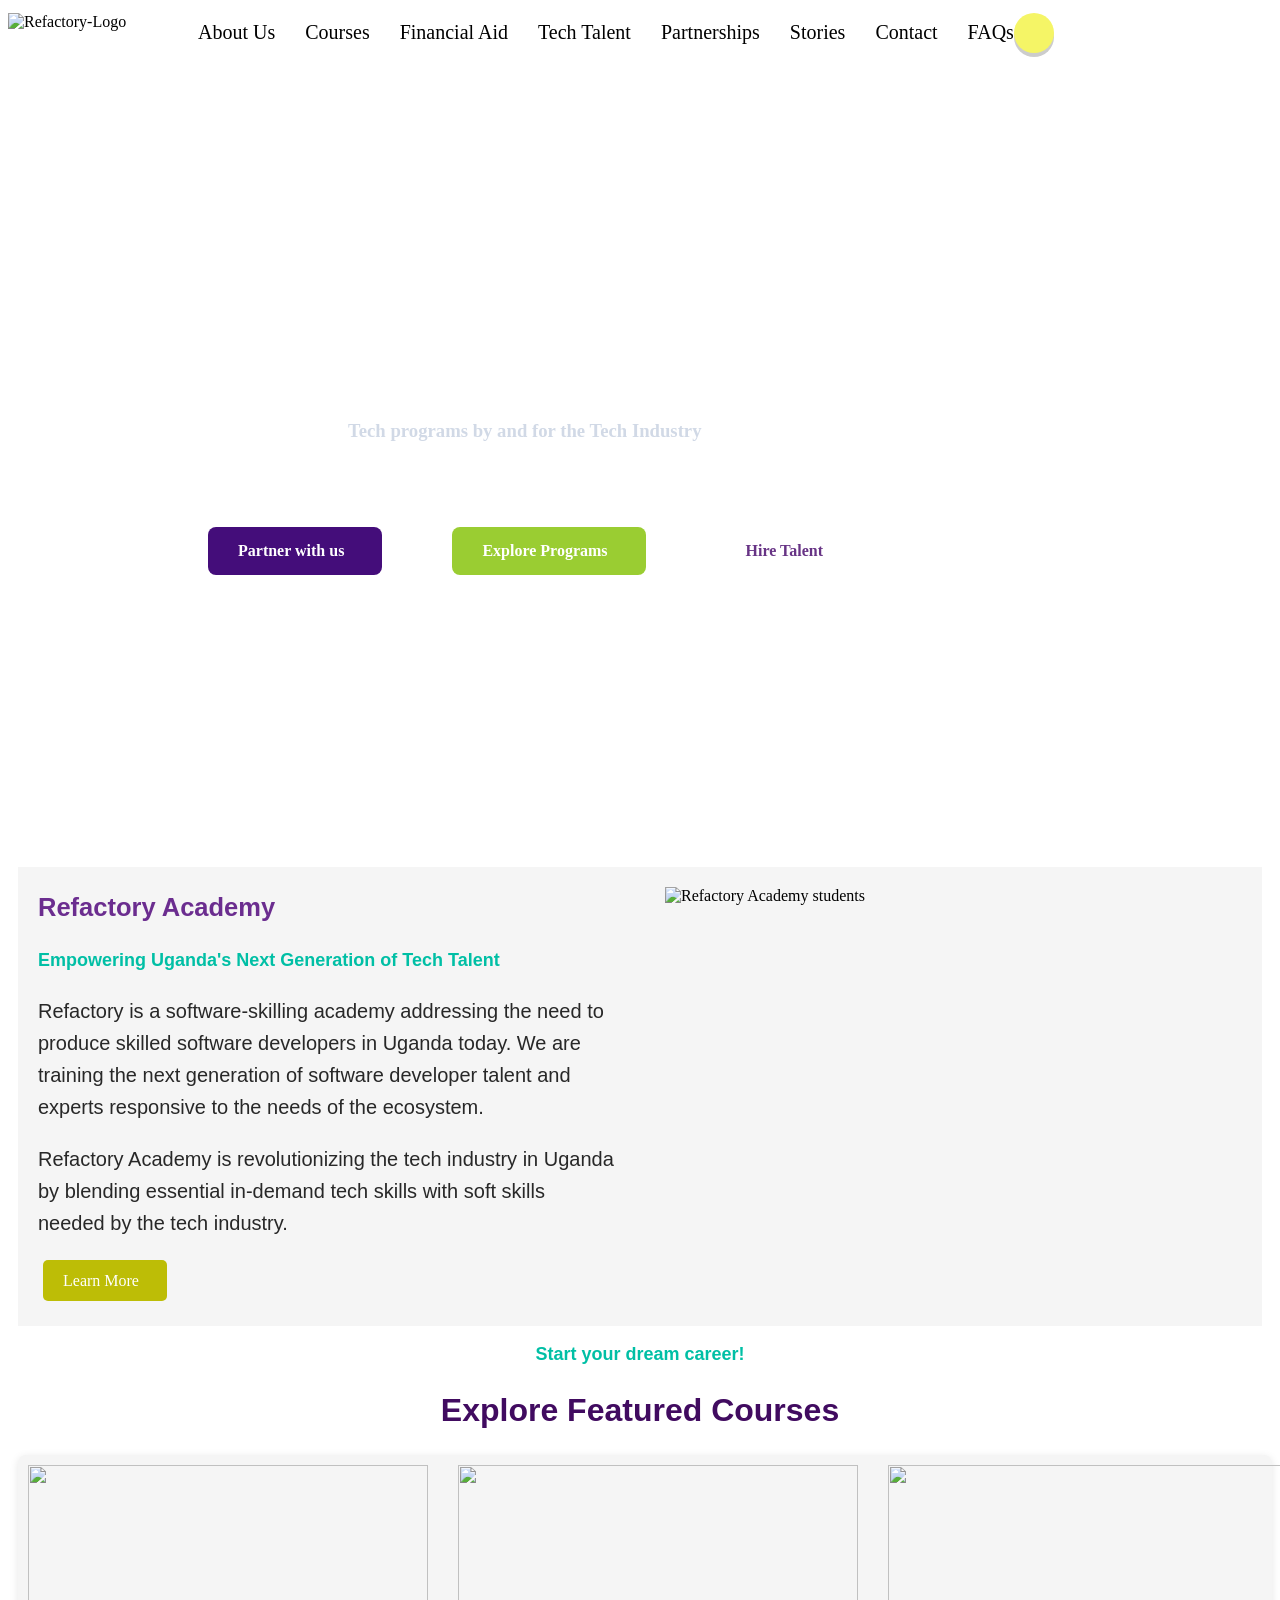
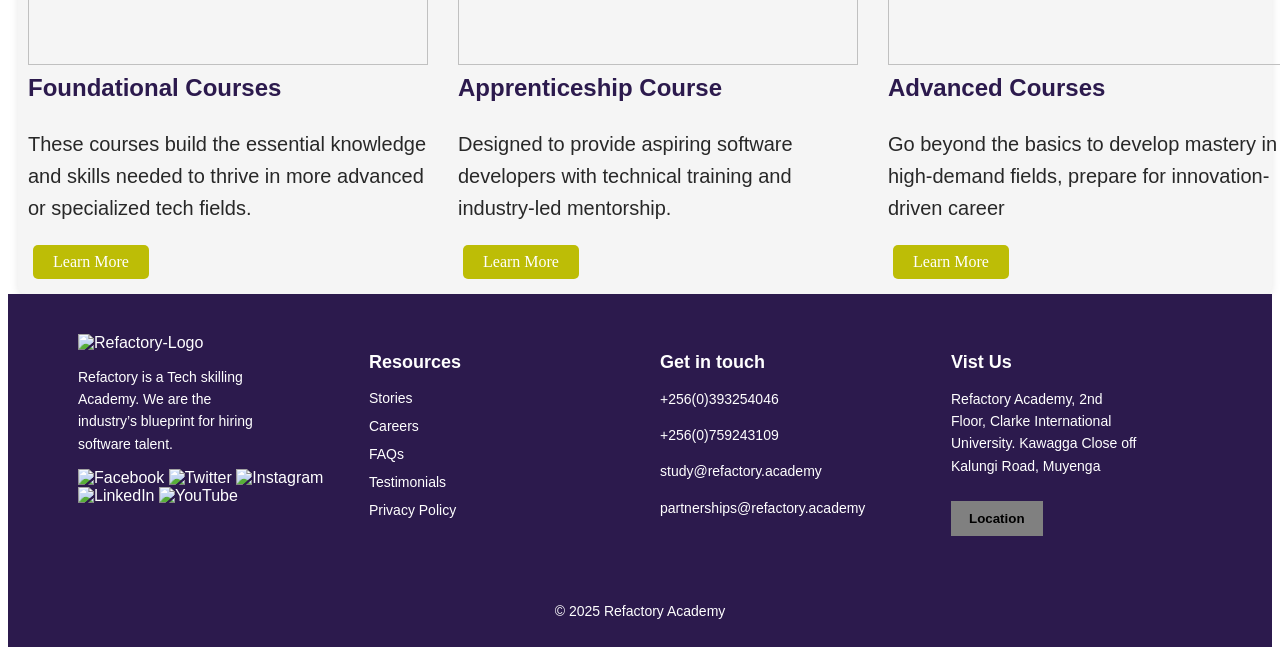
==== index.html @ c841dccb "Add the changes" ====
<!DOCTYPE html>
<html lang="en">
<head>
    <meta charset="UTF-8">
    <meta name="viewport" content="width=device-width, initial-scale=1.0">
    <title>Refactort skilling tech talent</title>
    <link href="https://cdnjs.cloudflare.com/ajax/libs/font-awesome/7.0.1/css/all.min.css" rel="stylesheet" />
    <link rel="stylesheet" href="/style.css"/>
 </head>
 <header>
 <section>
 <!-- navigation bar using flexbox -->
 <header>
     <nav class="navbar">
         <class class="container">
             <div class="nav-wrapper">
                    <!-- the logo -->
                <img width="150"  height="40" src="https://refactory.academy/wp-content/uploads/2025/07/Refactory-Logo.png" alt="Refactory-Logo">
                 <!-- menu items : navigation links -->
                     <ul class="nav-link">
                     <li><a href="about_us.html">About Us</a></li>
                     <li><a href="courses.html">Courses</a></li>
                     <li><a href="financial_aid.html">Financial Aid</a></li>
                     <li><a href="tech_talent.html">Tech Talent</a></li>
                     <li><a href="partnerships.html">Partnerships</a></li>                      
                     <li><a href="stories.html">Stories</a></li>
                     <li><a href="contact.html">Contact</a></li>             
                     <li><a href="faqs.html">FAQs</a></li>
                     </ul>
                        <!-- the clickable search icon -->
                     <a href="search.html" class="search-icon-link"><i class="fa fa-search"></i></a>                      
                     
             </div>
         </class>
     </nav> 
 </header>
<!-- </header> --> 

<!-- hero section -->
<section class="hero-design">
     <div class="class-container"> 
               <!-- heading -->
         <h1 id="title">Transforming Africa’s Tech Talent for the Future</h1>
               <!-- pragraph -->
         <h3>Tech programs by and for the Tech Industry</h3>
               <!-- call to action -->
         <div class="hero-buttons">
                <a href=" " class="btn partner">Partner with us<i class="fa-solid fa-arrow-right"></i></a>
                <a href=" " class="btn explore">Explore Programs<i class="fa-solid fa-arrow-right"></i></a>
                <a href=" " class="btn hire">Hire Talent<i class="fa-solid fa-arrow-right"></i></a>    
         </div> 
     </div>
 </section>
    
<!-- start The Main section  -->
 
<div class="M-container">
     <div class="column1">
        <!--<section class="refactory-section"></section>-->
        <h2 class="section-heading"> Refactory Academy</h2>
        <h3 class="subheading">Empowering Uganda's Next Generation of Tech Talent</h3>
        <p class="body-text">Refactory is a software-skilling academy addressing the need to produce skilled software developers in Uganda today. We are training the next generation of software developer talent and experts responsive to the needs of the ecosystem.</p>

        <p class="body-text">Refactory Academy is revolutionizing the tech industry in Uganda by blending essential in-demand tech skills with soft skills needed by the tech industry.</p>
        <a href="" class="learn-btn ">Learn More<i class="fa-solid fa-arrow-right"></i></a> 
</div>
     <div class="column2">
        <img width="auto" height="400px"  src="https://refactory.academy/wp-content/uploads/2025/08/0G2A8223-2048x1365.jpg" alt="Refactory Academy students">
     </div>
 </div>  
</section>
</header>
<!-- ========== Start section layout ========== -->
 
      <section class="cards">
               <div class="mini-heading">
               <h3 class="mini-heading">Start your dream career!</h3>
               </div>
               <div class="main-heading">
               <h2 class="main-heading">Explore Featured Courses</h2>
               </div>
         
      <div class="card-container">
            <div class="card1">
                 <img width="400px"  height="200px"  src="https://refactory.academy/wp-content/uploads/2025/08/MAL_6149-1024x682.jpg" alt="">
                 <h2 class="card-heading">Foundational Courses</h2>
                 <p class="body-text">These courses build the essential knowledge and skills needed to thrive in more advanced or specialized tech fields.</p>
                 <a href="" class="learn-btn ">Learn More</i></a> 
            </div>
     <div class="card2">
                 <img width="400px"  height="200px"  src="https://refactory.academy/wp-content/uploads/2025/08/MAL_6149-1024x682.jpg" alt="">
                 <h2 class="card-heading">Apprenticeship Course</h2>
                 <p class="body-text">Designed to provide aspiring software developers with technical training and industry-led mentorship.</p>
                 <a href="" class="learn-btn ">Learn More</a> 
             </div>
    <div class="card3">
                 <img width="400px"  height="200px"  src="https://refactory.academy/wp-content/uploads/2025/08/MAL_6149-1024x682.jpg" alt="">
                 <h2 class="card-heading">Advanced Courses</h2>
                 <p class="body-text">Go beyond the basics to develop mastery in high-demand fields, prepare for innovation-driven career</p>
                 <a href="" class="learn-btn ">Learn More</i></a> 
             </div>
         </div>
     </section>
<!-- ========== End section layout ========== -->
 </header>
</body>

<!-- ========== Start Footer Section ========== -->
 <footer class ="footer">
     <div class="footer-container">
        <!-- Column 1 -->
         <div class="f-column1">
             <img width="100"  height="40" src="https://refactory.academy/wp-content/uploads/2025/07/Refactory-Logo-White.png" alt="Refactory-Logo">
             <p>Refactory is a Tech skilling <br>Academy. We are the <br>industry’s blueprint for hiring<br> software talent. </p>
             <div class ="social icons">
                <img width="20"  height="20" src="https://cdn-icons-png.flaticon.com/512/733/733547.png" alt="Facebook">
                <img width="20"  height="20" src="https://cdn-icons-png.flaticon.com/512/733/733579.png" alt="Twitter">
                <img width="20"  height="20" src="https://cdn-icons-png.flaticon.com/512/2111/2111463.png" alt="Instagram">
                <img width="20"  height="20" src="https://cdn-icons-png.flaticon.com/512/145/145807.png" alt="LinkedIn">
                <img width="20"  height="20" src="https://cdn-icons-png.flaticon.com/512/1384/1384060.png" alt="YouTube">
             </div>
         </div>

    <!-- Column 2 -->
           
         <div class="f-colum2">
              <h3>Resources</h3>
      <ul>
        <li><a href="stories.html">Stories</a></li>
        <li><a href="#">Careers</a></li>
        <li><a href="#">FAQs</a></li>
        <li><a href="#">Testimonials</a></li>
        <li><a href="#">Privacy Policy</a></li>
      </ul>
    </div>
    <!-- Column 3 -->
         <div class="f-column3">
             <h3>Get in touch</h3>
             <p><i class="fa-solid fa-phone"></i> +256(0)393254046</p>
             <p><i class="fa-brands fa-whatsapp"></i></i> +256(0)759243109</p>
             <p> <i class="fa-regular fa-envelope"></i> study@refactory.academy</p>
             <p> <i class="fa-regular fa-envelope"></i>partnerships@refactory.academy</p>
         </div>
    <!-- Column 4 -->    
         <div class="f-column4">
             <h3>Vist Us</h3>
             <p>Refactory Academy, 2nd <br>Floor, Clarke International <br>University. Kawagga Close off<br> Kalungi Road, Muyenga</p>
              <button> Location </button>
    </div>
  </div>
         <div class="footer-bottom">
    <p>&copy; 2025 Refactory Academy</p>
  </div>
     
</div>
</footer> 
</body>
</html>
---- style.css ----
/* glopal styles */
.container {
    display: flex;
    margin:0 ;
    padding: 5 10;
    justify-content: space-between;
    font: Clean, modern sans-serif;

}
.Body{
    font-family:Clean, modern sans-serif font;
    color: #333;
}

.navbar{
    top: 5;
    left: 5px;
    z-index: 300;
}
.nav-link{
    display:flex;
    list-style-type: none;
    justify-content:space-between;
    gap: 30px;
    align-items: center;
    font-size:small;

}
.nav-link li a {
    justify-content: center;
    text-decoration:none;
    color:black;
    font-size:20px;
    align-items:center;
}
.nav-wrapper{
    display: flex;
    justify-content: space-between;
    align-items: center;
    padding: 0;
    margin: 0px;
}


.search-icon-link{
    /*container styles*/
    display: flex;
   /* flexbox to center the icon*/
   justify-content:center;
   align-items:center;
   width: 40px;
   /*set the size of the cercular Area*/
   height: 40px;
   background-color: rgb(245, 245, 102);
   /*yellow background color */
   border-radius: 50%;
   /*make the container circular */
   color: white;
   /* icon color*/
   text-decoration: none;
   /*remove default link underline */
   cursor: pointer;
   /* change cursor to a pointer to indicate clickability */
   box-shadow: 0 4px; 
   color:  rgba(0, 0, 0, 0.2);
   /*optional:add a subtle shadow*/
   transition:
   background-color 0.3s;
   /*smooth transition for hover effect */
   
}

.search-icon-link:hover{
    background-color: rgb(144, 153, 13);
    /* slightly darker yellow on hover */
}

.search-icon-link i{
    font-size: 20px;
    /*adjust icon size*/
    color: black;
    /*icon color */
}

/* HERO SECTION */
.hero-design {
    display:flex;
    background-image: url("https://refactory.academy/wp-content/uploads/2025/08/0G2A8223-2048x1365.jpg");
    min-height: 800px;
    align-items: center;
    background-size:contain;
    background-position: center;
}
/* CONTAINER */
.class-container {
    width: 90%;
    max-width: 1200px;
    margin: 20px;
   /* font: 1em sans-serif;*/
    
}

#title {
    padding-left: 100px;
    margin-left: 400px;
    margin: 20px;
    font-size: 2rem;
    font-weight:bold;
    color: white;
    align-items: center;
    margin-bottom: 10;
    line-height: 1.6;
    size: large;
}
.hero-design h3 {
    margin-left : 300px;
    padding:20px;
    size: 24px;
    font-weight: bold;
    margin-bottom: 35px;
    color: #d1d9e6;
}

.hero-buttons {
    display: flex;
    gap: 10px;
    flex-wrap: wrap;
    margin-left: 150px;
    align-items: center;
}

.btn {
    margin: 30px;
    display: inline-flex;
    align-items: center;
    gap: 8px;
    padding: 15px 30px;
    text-decoration: none;
    font-size: 1rem;
    font-weight: 600;
    border-radius: 8px;
    transition: all 0.3s ease;
}
/* Button variations */
.partner {
    background: #440d7a;
    color:white;
    
}
.partner :hover {
    background-color: #6B2D8F;
    color: white;
}

.explore{ 
    background-color:yellowgreen;
    color: white;
}

.explore :hover {
    background-color: white;
    color: yellowgreen;
}

.hire{

    background-color: white;
    color :#673385;
}

.hire :hover {
    background-color: #673385;
    color :white;
}


.M-container{
    display: flex;
    grid-template-columns :1fr 1fr;
    justify-content: space-between;
    gap: 10px;
    margin: 10px;
    background-color: #f5f5f5;

}

.section-heading {
    margin: 10px;
    padding: 20px;
    font-family: Arial, sans-serif;
    font-size:32;
    font-weight: bold;
    display: contents;
    text-align: center;
    text-decoration: none;
    margin-bottom: 10px;
    color:#6B2D8F;

}

.subheading {
    font-size: 18px;
    color:#00BFA5;
    font-family: Arial, Helvetica, sans-serif;
    align-items: center;
    display:flex;
    margin-bottom: 20px;
    align-items: center;
    
}

.column1 {
    width:50%;
    color: rgb(48, 47, 47);
    line-height: 1.6;
    margin:10px;
    padding: 10px;
    align-items:center;
    font-size:17px;

}
.column2 {
    width: 50%;
    margin: 10px;
    background-color:#f5f5f5;
    padding:10px;
   
}

/*learn-more */
.learn-btn{
    background-color: rgb(189, 189, 6);
    color: white;
    margin: 5px;
    display: inline-flex;
    align-items: center;
    gap: 8px;
    padding: 8px 20px;
    text-decoration: none;
    font-size: 1rem;
    border-radius: 5px;
    transition: all 0.3s ease;
    position:relative;
    overflow:auto;
}

.learn-btn :hover{
    background-color: rgb(47, 47, 113);
    color:white;
}


.mini-heading{
    font-size: 18px;
    color:#00BFA5;
    font-family: Arial, Helvetica, sans-serif;
    text-align: center;
    
}

.main-heading{
    color:#410b60;
    font-family: Arial, Helvetica, sans-serif;
    font-size: 32px;
    text-align: center;
}
.card-container {
    display:grid;
    grid-template-columns: repeat(3, 1fr);
    gap: 30px;
    justify-content: space-between;
    background-color: #f5f5f5;
    box-shadow: 0 2px 8px rgba(0,0,0,0.1);
    border-radius: 8px;
    /*flex-wrap: wrap;*/
    padding: 10px;
    box-shadow: 0 2px 8px rgba(0,0,0,0.1);
    margin-right: 0px;
    margin-left: 10px ;
    padding-right: 0px;
    
}

.card-heading {
    line-height: 1.6;
    display:contents;
    font-size: 24px;
    color: #2C1A4D;
    font-family:'Arial Narrow', Arial, sans-serif;
    align-items:center;
    margin-left: 500px;
    margin-top: 10px 20px;
    list-style-position: center;
}

.card img {
    width: 100%;
    height: 250px;
    object-fit: cover;
    margin: 10px;
    padding: 10;
}


.body-text {
    color: #282828;
    font-size: 20px;
    line-height: 1.6;
    margin-bottom: 16px;
    font-family: Tahoma, sans-serif;
}

.footer {
  background-color: #2C1A4D;
  color: #ffffff;
  font-family: Arial, sans-serif;
}

.footer-container {
  display: grid;
  grid-template-columns: repeat(auto-fit, minmax(220px, 1fr));
  gap: 40px;
  padding: 40px 70px;
}

.footer h3 {
  margin-bottom: 15px;
  font-size: 18px;
}

.footer p {
  font-size: 14px;
  line-height: 1.6;
}

.logo {
  width: 120px;
  margin-bottom: 15px;
}

.social-icons img {
  display:flexbox;
  width: 10px;
  margin-right: 10px;
  cursor: pointer;
}

.footer ul {
  list-style: none;
  padding: 0;
}

.footer ul li {
  margin-bottom: 10px;
}

.footer ul li a {
  color: #ffffff;
  text-decoration: none;
  font-size: 14px;
}

.footer ul li a:hover {
  color: #f9b233;
}

.footer button {
  background-color: gray;
  border: none;
  padding: 10px 18px;
  cursor: pointer;
  margin-top: 10px;
  font-weight: bold;
}

.footer button:hover {
  background-color: rgb(138, 90, 234)
}

.footer-bottom {
  background-color: #2C1A4D;
  text-align: center;
  padding: 10px;
  font-size: 13px;
}
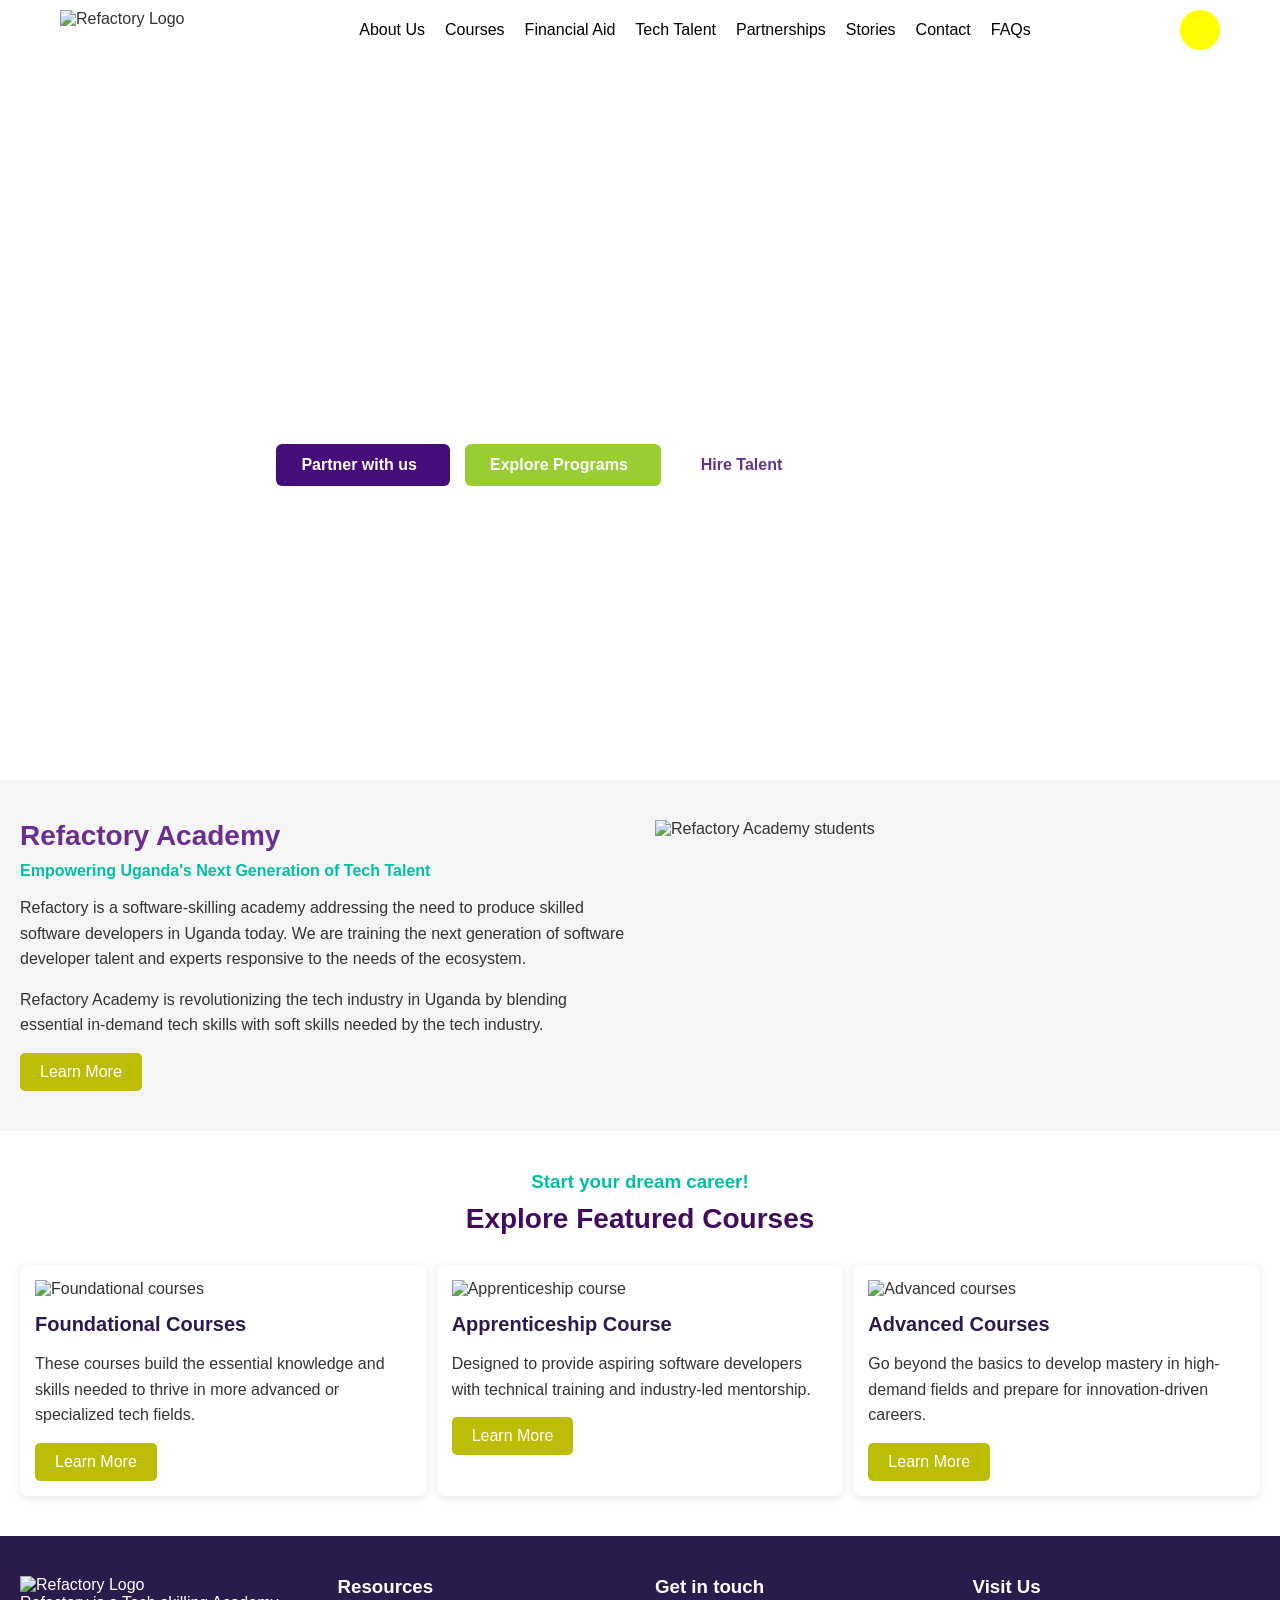
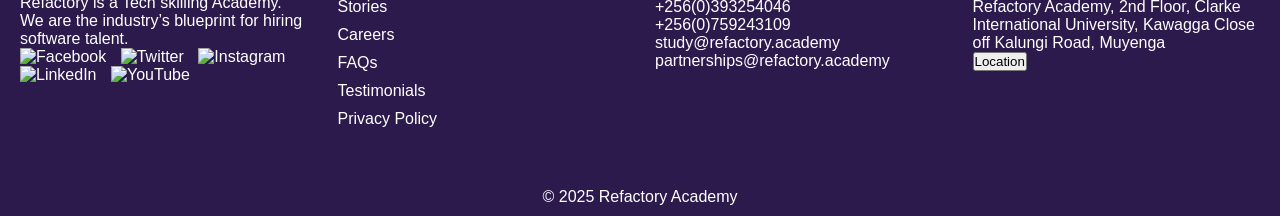
==== commit f376cffd: "last" ====
--- a/index.html
+++ b/index.html
@@ -3,156 +3,218 @@
 <head>
     <meta charset="UTF-8">
     <meta name="viewport" content="width=device-width, initial-scale=1.0">
-    <title>Refactort skilling tech talent</title>
-    <link href="https://cdnjs.cloudflare.com/ajax/libs/font-awesome/7.0.1/css/all.min.css" rel="stylesheet" />
-    <link rel="stylesheet" href="/style.css"/>
- </head>
- <header>
- <section>
- <!-- navigation bar using flexbox -->
- <header>
-     <nav class="navbar">
-         <class class="container">
-             <div class="nav-wrapper">
-                    <!-- the logo -->
-                <img width="150"  height="40" src="https://refactory.academy/wp-content/uploads/2025/07/Refactory-Logo.png" alt="Refactory-Logo">
-                 <!-- menu items : navigation links -->
-                     <ul class="nav-link">
-                     <li><a href="about_us.html">About Us</a></li>
-                     <li><a href="courses.html">Courses</a></li>
-                     <li><a href="financial_aid.html">Financial Aid</a></li>
-                     <li><a href="tech_talent.html">Tech Talent</a></li>
-                     <li><a href="partnerships.html">Partnerships</a></li>                      
-                     <li><a href="stories.html">Stories</a></li>
-                     <li><a href="contact.html">Contact</a></li>             
-                     <li><a href="faqs.html">FAQs</a></li>
-                     </ul>
-                        <!-- the clickable search icon -->
-                     <a href="search.html" class="search-icon-link"><i class="fa fa-search"></i></a>                      
-                     
-             </div>
-         </class>
-     </nav> 
- </header>
-<!-- </header> --> 
-
-<!-- hero section -->
-<section class="hero-design">
-     <div class="class-container"> 
-               <!-- heading -->
-         <h1 id="title">Transforming Africa’s Tech Talent for the Future</h1>
-               <!-- pragraph -->
-         <h3>Tech programs by and for the Tech Industry</h3>
-               <!-- call to action -->
-         <div class="hero-buttons">
-                <a href=" " class="btn partner">Partner with us<i class="fa-solid fa-arrow-right"></i></a>
-                <a href=" " class="btn explore">Explore Programs<i class="fa-solid fa-arrow-right"></i></a>
-                <a href=" " class="btn hire">Hire Talent<i class="fa-solid fa-arrow-right"></i></a>    
-         </div> 
-     </div>
- </section>
-    
-<!-- start The Main section  -->
- 
-<div class="M-container">
-     <div class="column1">
-        <!--<section class="refactory-section"></section>-->
-        <h2 class="section-heading"> Refactory Academy</h2>
-        <h3 class="subheading">Empowering Uganda's Next Generation of Tech Talent</h3>
-        <p class="body-text">Refactory is a software-skilling academy addressing the need to produce skilled software developers in Uganda today. We are training the next generation of software developer talent and experts responsive to the needs of the ecosystem.</p>
-
-        <p class="body-text">Refactory Academy is revolutionizing the tech industry in Uganda by blending essential in-demand tech skills with soft skills needed by the tech industry.</p>
-        <a href="" class="learn-btn ">Learn More<i class="fa-solid fa-arrow-right"></i></a> 
-</div>
-     <div class="column2">
-        <img width="auto" height="400px"  src="https://refactory.academy/wp-content/uploads/2025/08/0G2A8223-2048x1365.jpg" alt="Refactory Academy students">
-     </div>
- </div>  
-</section>
+    <title>Refactory Skilling Tech Talent</title>
+
+    <!-- Font Awesome -->
+    <link href="https://cdnjs.cloudflare.com/ajax/libs/font-awesome/7.0.1/css/all.min.css" rel="stylesheet">
+
+    <!-- Main CSS -->
+    <link rel="stylesheet" href="/style.css">
+</head>
+
+<body>
+
+<!-- ========== HEADER ========== -->
+<header>
+    <nav class="navbar">
+        <div class="container">
+            <div class="nav-wrapper">
+
+                <!-- Logo -->
+                <img width="150" height="40"
+                     src="https://refactory.academy/wp-content/uploads/2025/07/Refactory-Logo.png"
+                     alt="Refactory Logo">
+
+                <!-- Navigation -->
+                <ul class="nav-link">
+                    <li><a href="about_us.html">About Us</a></li>
+                    <li><a href="courses.html">Courses</a></li>
+                    <li><a href="financial_aid.html">Financial Aid</a></li>
+                    <li><a href="tech_talent.html">Tech Talent</a></li>
+                    <li><a href="partnerships.html">Partnerships</a></li>
+                    <li><a href="stories.html">Stories</a></li>
+                    <li><a href="contact.html">Contact</a></li>
+                    <li><a href="faqs.html">FAQs</a></li>
+                </ul>
+
+                <!-- Search Icon -->
+                <a href="search.html" class="search-icon-link">
+                    <i class="fa fa-search"></i>
+                </a>
+
+            </div>
+        </div>
+    </nav>
 </header>
-<!-- ========== Start section layout ========== -->
- 
-      <section class="cards">
-               <div class="mini-heading">
-               <h3 class="mini-heading">Start your dream career!</h3>
-               </div>
-               <div class="main-heading">
-               <h2 class="main-heading">Explore Featured Courses</h2>
-               </div>
-         
-      <div class="card-container">
-            <div class="card1">
-                 <img width="400px"  height="200px"  src="https://refactory.academy/wp-content/uploads/2025/08/MAL_6149-1024x682.jpg" alt="">
-                 <h2 class="card-heading">Foundational Courses</h2>
-                 <p class="body-text">These courses build the essential knowledge and skills needed to thrive in more advanced or specialized tech fields.</p>
-                 <a href="" class="learn-btn ">Learn More</i></a> 
-            </div>
-     <div class="card2">
-                 <img width="400px"  height="200px"  src="https://refactory.academy/wp-content/uploads/2025/08/MAL_6149-1024x682.jpg" alt="">
-                 <h2 class="card-heading">Apprenticeship Course</h2>
-                 <p class="body-text">Designed to provide aspiring software developers with technical training and industry-led mentorship.</p>
-                 <a href="" class="learn-btn ">Learn More</a> 
-             </div>
-    <div class="card3">
-                 <img width="400px"  height="200px"  src="https://refactory.academy/wp-content/uploads/2025/08/MAL_6149-1024x682.jpg" alt="">
-                 <h2 class="card-heading">Advanced Courses</h2>
-                 <p class="body-text">Go beyond the basics to develop mastery in high-demand fields, prepare for innovation-driven career</p>
-                 <a href="" class="learn-btn ">Learn More</i></a> 
-             </div>
-         </div>
-     </section>
-<!-- ========== End section layout ========== -->
- </header>
+
+<!-- ========== MAIN CONTENT ========== -->
+<main>
+
+    <!-- HERO SECTION -->
+    <section class="hero-design">
+        <div class="class-container">
+
+            <h1 id="title">Transforming Africa’s Tech Talent for the Future</h1>
+            <h3>Tech programs by and for the Tech Industry</h3>
+
+            <div class="hero-buttons">
+                <a href="#" class="btn partner">Partner with us <i class="fa-solid fa-arrow-right"></i></a>
+                <a href="#" class="btn explore">Explore Programs <i class="fa-solid fa-arrow-right"></i></a>
+                <a href="#" class="btn hire">Hire Talent <i class="fa-solid fa-arrow-right"></i></a>
+            </div>
+
+        </div>
+    </section>
+
+    <!-- ABOUT SECTION -->
+    <section class="M-container">
+
+        <div class="column1">
+            <h2 class="section-heading">Refactory Academy</h2>
+            <h3 class="subheading">Empowering Uganda's Next Generation of Tech Talent</h3>
+
+            <p class="body-text">
+                Refactory is a software-skilling academy addressing the need to produce skilled software developers in Uganda today.
+                We are training the next generation of software developer talent and experts responsive to the needs of the ecosystem.
+            </p>
+
+            <p class="body-text">
+                Refactory Academy is revolutionizing the tech industry in Uganda by blending essential in-demand tech skills
+                with soft skills needed by the tech industry.
+            </p>
+
+            <a href="#" class="learn-btn">
+                Learn More <i class="fa-solid fa-arrow-right"></i>
+            </a>
+        </div>
+
+        <div class="column2">
+            <img height="400"
+                 src="https://refactory.academy/wp-content/uploads/2025/08/0G2A8223-2048x1365.jpg"
+                 alt="Refactory Academy students">
+        </div>
+
+    </section>
+
+    <!-- COURSES SECTION -->
+    <section class="cards">
+
+        <h3 class="mini-heading">Start your dream career!</h3>
+        <h2 class="main-heading">Explore Featured Courses</h2>
+
+        <div class="card-container">
+
+            <!-- Card 1 -->
+            <div class="card">
+                <img width="400" height="200"
+                     src="https://refactory.academy/wp-content/uploads/2025/08/MAL_6149-1024x682.jpg"
+                     alt="Foundational courses">
+
+                <h2 class="card-heading">Foundational Courses</h2>
+                <p class="body-text">
+                    These courses build the essential knowledge and skills needed to thrive in more advanced or specialized tech fields.
+                </p>
+
+                <a href="#" class="learn-btn">Learn More</a>
+            </div>
+
+            <!-- Card 2 -->
+            <div class="card">
+                <img width="400" height="200"
+                     src="https://refactory.academy/wp-content/uploads/2025/08/MAL_6149-1024x682.jpg"
+                     alt="Apprenticeship course">
+
+                <h2 class="card-heading">Apprenticeship Course</h2>
+                <p class="body-text">
+                    Designed to provide aspiring software developers with technical training and industry-led mentorship.
+                </p>
+
+                <a href="#" class="learn-btn">Learn More</a>
+            </div>
+
+            <!-- Card 3 -->
+            <div class="card">
+                <img width="400" height="200"
+                     src="https://refactory.academy/wp-content/uploads/2025/08/MAL_6149-1024x682.jpg"
+                     alt="Advanced courses">
+
+                <h2 class="card-heading">Advanced Courses</h2>
+                <p class="body-text">
+                    Go beyond the basics to develop mastery in high-demand fields and prepare for innovation-driven careers.
+                </p>
+
+                <a href="#" class="learn-btn">Learn More</a>
+            </div>
+
+        </div>
+
+    </section>
+
+</main>
+
+<!-- ========== FOOTER ========== -->
+<footer class="footer">
+
+    <div class="footer-container">
+
+        <!-- Column 1 -->
+        <div class="f-column1">
+            <img width="100" height="40"
+                 src="https://refactory.academy/wp-content/uploads/2025/07/Refactory-Logo-White.png"
+                 alt="Refactory Logo">
+
+            <p>
+                Refactory is a Tech skilling Academy. We are the industry’s blueprint for hiring software talent.
+            </p>
+
+            <div class="social-icons">
+                <img width="20" src="https://cdn-icons-png.flaticon.com/512/733/733547.png" alt="Facebook">
+                <img width="20" src="https://cdn-icons-png.flaticon.com/512/733/733579.png" alt="Twitter">
+                <img width="20" src="https://cdn-icons-png.flaticon.com/512/2111/2111463.png" alt="Instagram">
+                <img width="20" src="https://cdn-icons-png.flaticon.com/512/145/145807.png" alt="LinkedIn">
+                <img width="20" src="https://cdn-icons-png.flaticon.com/512/1384/1384060.png" alt="YouTube">
+            </div>
+        </div>
+
+        <!-- Column 2 -->
+        <div class="f-column2">
+            <h3>Resources</h3>
+            <ul>
+                <li><a href="stories.html">Stories</a></li>
+                <li><a href="#">Careers</a></li>
+                <li><a href="#">FAQs</a></li>
+                <li><a href="#">Testimonials</a></li>
+                <li><a href="#">Privacy Policy</a></li>
+            </ul>
+        </div>
+
+        <!-- Column 3 -->
+        <div class="f-column3">
+            <h3>Get in touch</h3>
+            <p><i class="fa-solid fa-phone"></i> +256(0)393254046</p>
+            <p><i class="fa-brands fa-whatsapp"></i> +256(0)759243109</p>
+            <p><i class="fa-regular fa-envelope"></i> study@refactory.academy</p>
+            <p><i class="fa-regular fa-envelope"></i> partnerships@refactory.academy</p>
+        </div>
+
+        <!-- Column 4 -->
+        <div class="f-column4">
+            <h3>Visit Us</h3>
+            <p>
+                Refactory Academy, 2nd Floor, Clarke International University,
+                Kawagga Close off Kalungi Road, Muyenga
+            </p>
+            <button>Location</button>
+        </div>
+
+    </div>
+
+    <div class="footer-bottom">
+        <p>&copy; 2025 Refactory Academy</p>
+    </div>
+
+</footer>
+
 </body>
-
-<!-- ========== Start Footer Section ========== -->
- <footer class ="footer">
-     <div class="footer-container">
-        <!-- Column 1 -->
-         <div class="f-column1">
-             <img width="100"  height="40" src="https://refactory.academy/wp-content/uploads/2025/07/Refactory-Logo-White.png" alt="Refactory-Logo">
-             <p>Refactory is a Tech skilling <br>Academy. We are the <br>industry’s blueprint for hiring<br> software talent. </p>
-             <div class ="social icons">
-                <img width="20"  height="20" src="https://cdn-icons-png.flaticon.com/512/733/733547.png" alt="Facebook">
-                <img width="20"  height="20" src="https://cdn-icons-png.flaticon.com/512/733/733579.png" alt="Twitter">
-                <img width="20"  height="20" src="https://cdn-icons-png.flaticon.com/512/2111/2111463.png" alt="Instagram">
-                <img width="20"  height="20" src="https://cdn-icons-png.flaticon.com/512/145/145807.png" alt="LinkedIn">
-                <img width="20"  height="20" src="https://cdn-icons-png.flaticon.com/512/1384/1384060.png" alt="YouTube">
-             </div>
-         </div>
-
-    <!-- Column 2 -->
-           
-         <div class="f-colum2">
-              <h3>Resources</h3>
-      <ul>
-        <li><a href="stories.html">Stories</a></li>
-        <li><a href="#">Careers</a></li>
-        <li><a href="#">FAQs</a></li>
-        <li><a href="#">Testimonials</a></li>
-        <li><a href="#">Privacy Policy</a></li>
-      </ul>
-    </div>
-    <!-- Column 3 -->
-         <div class="f-column3">
-             <h3>Get in touch</h3>
-             <p><i class="fa-solid fa-phone"></i> +256(0)393254046</p>
-             <p><i class="fa-brands fa-whatsapp"></i></i> +256(0)759243109</p>
-             <p> <i class="fa-regular fa-envelope"></i> study@refactory.academy</p>
-             <p> <i class="fa-regular fa-envelope"></i>partnerships@refactory.academy</p>
-         </div>
-    <!-- Column 4 -->    
-         <div class="f-column4">
-             <h3>Vist Us</h3>
-             <p>Refactory Academy, 2nd <br>Floor, Clarke International <br>University. Kawagga Close off<br> Kalungi Road, Muyenga</p>
-              <button> Location </button>
-    </div>
-  </div>
-         <div class="footer-bottom">
-    <p>&copy; 2025 Refactory Academy</p>
-  </div>
-     
-</div>
-</footer> 
-</body>
-</html>+</html>
+
--- a/style.css
+++ b/style.css
@@ -1,386 +1,299 @@
-/* glopal styles */
+/* ========== GLOBAL STYLES ========== */
+* {
+    margin: 0;
+    padding: 0;
+    box-sizing: border-box;
+}
+
+body {
+    font-family: Arial, sans-serif;
+    color: #333;
+}
+
+/* ========== NAVBAR ========== */
 .container {
-    display: flex;
-    margin:0 ;
-    padding: 5 10;
+    max-width: 1200px;
+    margin: auto;
+    padding: 10px 20px;
+}
+
+.nav-wrapper {
+    display: flex;
     justify-content: space-between;
-    font: Clean, modern sans-serif;
-
-}
-.Body{
-    font-family:Clean, modern sans-serif font;
-    color: #333;
-}
-
-.navbar{
-    top: 5;
-    left: 5px;
-    z-index: 300;
-}
-.nav-link{
-    display:flex;
-    list-style-type: none;
-    justify-content:space-between;
-    gap: 30px;
+    align-items: center; 
+}
+
+.nav-link {
+    display: flex;
+    list-style: none;
+    gap: 20px;
+}
+
+.nav-link li a {
+    text-decoration: none;
+    color: black;
+    font-size: 16px;
+    transition: 0.3s;
+}
+
+.nav-link li a:hover {
+    color: #6B2D8F;
+}
+
+/* SEARCH ICON */
+.search-icon-link {
+    display: flex;
+    justify-content: center;
     align-items: center;
-    font-size:small;
-
-}
-.nav-link li a {
-    justify-content: center;
-    text-decoration:none;
-    color:black;
-    font-size:20px;
-    align-items:center;
-}
-.nav-wrapper{
-    display: flex;
-    justify-content: space-between;
+    width: 40px;
+    height: 40px;
+    background-color: yellow;
+    border-radius: 50%;
+    text-decoration: none;
+}
+
+.search-icon-link i {
+    color: black;
+}
+
+/* ========== HERO SECTION ========== */
+.hero-design {
+    background-image: url("https://refactory.academy/wp-content/uploads/2025/08/0G2A8223-2048x1365.jpg");
+    background-size: cover;
+    background-position: center;
+    min-height: 80vh;
+    display: flex;
     align-items: center;
-    padding: 0;
-    margin: 0px;
-}
-
-
-.search-icon-link{
-    /*container styles*/
-    display: flex;
-   /* flexbox to center the icon*/
-   justify-content:center;
-   align-items:center;
-   width: 40px;
-   /*set the size of the cercular Area*/
-   height: 40px;
-   background-color: rgb(245, 245, 102);
-   /*yellow background color */
-   border-radius: 50%;
-   /*make the container circular */
-   color: white;
-   /* icon color*/
-   text-decoration: none;
-   /*remove default link underline */
-   cursor: pointer;
-   /* change cursor to a pointer to indicate clickability */
-   box-shadow: 0 4px; 
-   color:  rgba(0, 0, 0, 0.2);
-   /*optional:add a subtle shadow*/
-   transition:
-   background-color 0.3s;
-   /*smooth transition for hover effect */
-   
-}
-
-.search-icon-link:hover{
-    background-color: rgb(144, 153, 13);
-    /* slightly darker yellow on hover */
-}
-
-.search-icon-link i{
-    font-size: 20px;
-    /*adjust icon size*/
-    color: black;
-    /*icon color */
-}
-
-/* HERO SECTION */
-.hero-design {
-    display:flex;
-    background-image: url("https://refactory.academy/wp-content/uploads/2025/08/0G2A8223-2048x1365.jpg");
-    min-height: 800px;
-    align-items: center;
-    background-size:contain;
-    background-position: center;
-}
-/* CONTAINER */
+}
+
 .class-container {
-    width: 90%;
     max-width: 1200px;
-    margin: 20px;
-   /* font: 1em sans-serif;*/
-    
+    margin: auto;
+    padding: 20px;
+    color: white;
 }
 
 #title {
-    padding-left: 100px;
-    margin-left: 400px;
-    margin: 20px;
-    font-size: 2rem;
-    font-weight:bold;
-    color: white;
-    align-items: center;
-    margin-bottom: 10;
-    line-height: 1.6;
-    size: large;
-}
+    font-size: 2.0rem;
+    margin-bottom: 10px;
+}
+
 .hero-design h3 {
-    margin-left : 300px;
-    padding:20px;
-    size: 24px;
+    margin-bottom: 20px;
+    margin-left: 100px;
+
+}
+
+
+/* BUTTONS */
+.hero-buttons {
+    display: flex;
+    gap: 15px;
+    flex-wrap: wrap;
+}
+
+.btn {
+    padding: 12px 25px;
+    border-radius: 6px;
+    text-decoration: none;
     font-weight: bold;
-    margin-bottom: 35px;
-    color: #d1d9e6;
-}
-
-.hero-buttons {
-    display: flex;
-    gap: 10px;
-    flex-wrap: wrap;
-    margin-left: 150px;
-    align-items: center;
-}
-
-.btn {
-    margin: 30px;
     display: inline-flex;
     align-items: center;
     gap: 8px;
-    padding: 15px 30px;
-    text-decoration: none;
-    font-size: 1rem;
-    font-weight: 600;
-    border-radius: 8px;
-    transition: all 0.3s ease;
-}
-/* Button variations */
+    transition: 0.3s;
+}
+
 .partner {
     background: #440d7a;
-    color:white;
-    
-}
-.partner :hover {
-    background-color: #6B2D8F;
-    color: white;
-}
-
-.explore{ 
-    background-color:yellowgreen;
-    color: white;
-}
-
-.explore :hover {
-    background-color: white;
+    color: white;
+}
+.partner:hover {
+    background: #6B2D8F;
+}
+
+.explore {
+    background: yellowgreen;
+    color: white;
+}
+.explore:hover {
+    background: white;
     color: yellowgreen;
 }
 
-.hire{
-
-    background-color: white;
-    color :#673385;
-}
-
-.hire :hover {
-    background-color: #673385;
-    color :white;
-}
-
-
-.M-container{
-    display: flex;
-    grid-template-columns :1fr 1fr;
-    justify-content: space-between;
+.hire {
+    background: white;
+    color: #673385;
+}
+.hire:hover {
+    background: #673385;
+    color: white;
+}
+
+/* ========== ABOUT SECTION ========== */
+.M-container {
+    display: flex;
+    gap: 30px;
+    padding: 40px 20px;
+    background: #f5f5f5;
+}
+
+.column1,
+.column2 {
+    flex: 1;
+}
+
+.column2 img {
+    width: 100%;
+    height: auto;
+}
+
+.section-heading {
+    font-size: 28px;
+    color: #6B2D8F;
+    margin-bottom: 10px;
+}
+
+.subheading {
+    color: #00BFA5;
+    margin-bottom: 15px;
+    font-size: medium;
+}
+
+.body-text {
+    margin-bottom: 15px;
+    line-height: 1.6;
+}
+
+/* LEARN BUTTON */
+.learn-btn {
+    background: #bdbd06;
+    color: white;
+    padding: 10px 20px;
+    text-decoration: none;
+    display: inline-block;
+    border-radius: 5px;
+}
+.learn-btn:hover {
+    background: #2f2f71;
+}
+
+/* ========== CARDS SECTION ========== */
+.cards {
+    padding: 40px 20px;
+    text-align: center;
+}
+
+.mini-heading {
+    color: #00BFA5;
+    margin-bottom: 10px;
+}
+
+.main-heading {
+    color: #410b60;
+    font-size: 28px;
+    margin-bottom: 30px;
+}
+
+.card-container {
+    display: grid;
+    grid-template-columns: repeat(3, 1fr);
     gap: 10px;
-    margin: 10px;
-    background-color: #f5f5f5;
-
-}
-
-.section-heading {
-    margin: 10px;
-    padding: 20px;
-    font-family: Arial, sans-serif;
-    font-size:32;
-    font-weight: bold;
-    display: contents;
-    text-align: center;
-    text-decoration: none;
-    margin-bottom: 10px;
-    color:#6B2D8F;
-
-}
-
-.subheading {
-    font-size: 18px;
-    color:#00BFA5;
-    font-family: Arial, Helvetica, sans-serif;
-    align-items: center;
-    display:flex;
-    margin-bottom: 20px;
-    align-items: center;
-    
-}
-
-.column1 {
-    width:50%;
-    color: rgb(48, 47, 47);
-    line-height: 1.6;
-    margin:10px;
-    padding: 10px;
-    align-items:center;
-    font-size:17px;
-
-}
-.column2 {
-    width: 50%;
-    margin: 10px;
-    background-color:#f5f5f5;
-    padding:10px;
-   
-}
-
-/*learn-more */
-.learn-btn{
-    background-color: rgb(189, 189, 6);
-    color: white;
-    margin: 5px;
-    display: inline-flex;
-    align-items: center;
-    gap: 8px;
-    padding: 8px 20px;
-    text-decoration: none;
-    font-size: 1rem;
-    border-radius: 5px;
-    transition: all 0.3s ease;
-    position:relative;
-    overflow:auto;
-}
-
-.learn-btn :hover{
-    background-color: rgb(47, 47, 113);
-    color:white;
-}
-
-
-.mini-heading{
-    font-size: 18px;
-    color:#00BFA5;
-    font-family: Arial, Helvetica, sans-serif;
-    text-align: center;
-    
-}
-
-.main-heading{
-    color:#410b60;
-    font-family: Arial, Helvetica, sans-serif;
-    font-size: 32px;
-    text-align: center;
-}
-.card-container {
-    display:grid;
-    grid-template-columns: repeat(3, 1fr);
-    gap: 30px;
-    justify-content: space-between;
-    background-color: #f5f5f5;
+}
+
+.card {
+    background: #fff;
+    border-radius: 8px;
+    padding: 15px;
     box-shadow: 0 2px 8px rgba(0,0,0,0.1);
-    border-radius: 8px;
-    /*flex-wrap: wrap;*/
-    padding: 10px;
-    box-shadow: 0 2px 8px rgba(0,0,0,0.1);
-    margin-right: 0px;
-    margin-left: 10px ;
-    padding-right: 0px;
-    
-}
-
-.card-heading {
-    line-height: 1.6;
-    display:contents;
-    font-size: 24px;
-    color: #2C1A4D;
-    font-family:'Arial Narrow', Arial, sans-serif;
-    align-items:center;
-    margin-left: 500px;
-    margin-top: 10px 20px;
-    list-style-position: center;
+    text-align: left;
 }
 
 .card img {
     width: 100%;
-    height: 250px;
+    height: 200px;
     object-fit: cover;
-    margin: 10px;
-    padding: 10;
-}
-
-
-.body-text {
-    color: #282828;
+}
+
+.card-heading {
+    margin: 15px 0;
     font-size: 20px;
-    line-height: 1.6;
-    margin-bottom: 16px;
-    font-family: Tahoma, sans-serif;
-}
-
+    color: #2C1A4D;
+}
+
+/* ========== FOOTER ========== */
 .footer {
-  background-color: #2C1A4D;
-  color: #ffffff;
-  font-family: Arial, sans-serif;
+    background: #2C1A4D;
+    color: white;
 }
 
 .footer-container {
-  display: grid;
-  grid-template-columns: repeat(auto-fit, minmax(220px, 1fr));
-  gap: 40px;
-  padding: 40px 70px;
-}
-
-.footer h3 {
-  margin-bottom: 15px;
-  font-size: 18px;
-}
-
-.footer p {
-  font-size: 14px;
-  line-height: 1.6;
-}
-
-.logo {
-  width: 120px;
-  margin-bottom: 15px;
+    display: grid;
+    grid-template-columns: repeat(4, 1fr);
+    gap: 30px;
+    padding: 40px 20px;
+}
+
+.footer ul {
+    list-style: none;
+}
+
+.footer ul li {
+    margin-bottom: 10px;
+}
+
+.footer ul li a {
+    color: white;
+    text-decoration: none;
+}
+
+.footer ul li a:hover {
+    color: #f9b233;
 }
 
 .social-icons img {
-  display:flexbox;
-  width: 10px;
-  margin-right: 10px;
-  cursor: pointer;
-}
-
-.footer ul {
-  list-style: none;
-  padding: 0;
-}
-
-.footer ul li {
-  margin-bottom: 10px;
-}
-
-.footer ul li a {
-  color: #ffffff;
-  text-decoration: none;
-  font-size: 14px;
-}
-
-.footer ul li a:hover {
-  color: #f9b233;
-}
-
-.footer button {
-  background-color: gray;
-  border: none;
-  padding: 10px 18px;
-  cursor: pointer;
-  margin-top: 10px;
-  font-weight: bold;
-}
-
-.footer button:hover {
-  background-color: rgb(138, 90, 234)
+    width: 20px;
+    margin-right: 10px;
 }
 
 .footer-bottom {
-  background-color: #2C1A4D;
-  text-align: center;
-  padding: 10px;
-  font-size: 13px;
-}
-
+    text-align: center;
+    padding: 10px;
+}
+
+/* ========== RESPONSIVE DESIGN ========== */
+
+/* TABLETS */
+@media (max-width: 992px) {
+    .card-container {
+        grid-template-columns: repeat(2, 1fr);
+    }
+
+    .M-container {
+        flex-direction: column;
+    }
+}
+
+/* MOBILE */
+@media (max-width: 600px) {
+    .nav-link {
+        display: none;
+    }
+
+    #title {
+        font-size: 1.8rem;
+    }
+
+    .hero-buttons {
+        flex-direction: column;
+    }
+
+    .card-container {
+        grid-template-columns: 1fr;
+    }
+
+    .footer-container {
+        grid-template-columns: 1fr;
+        text-align: center;
+    }
+}
+
